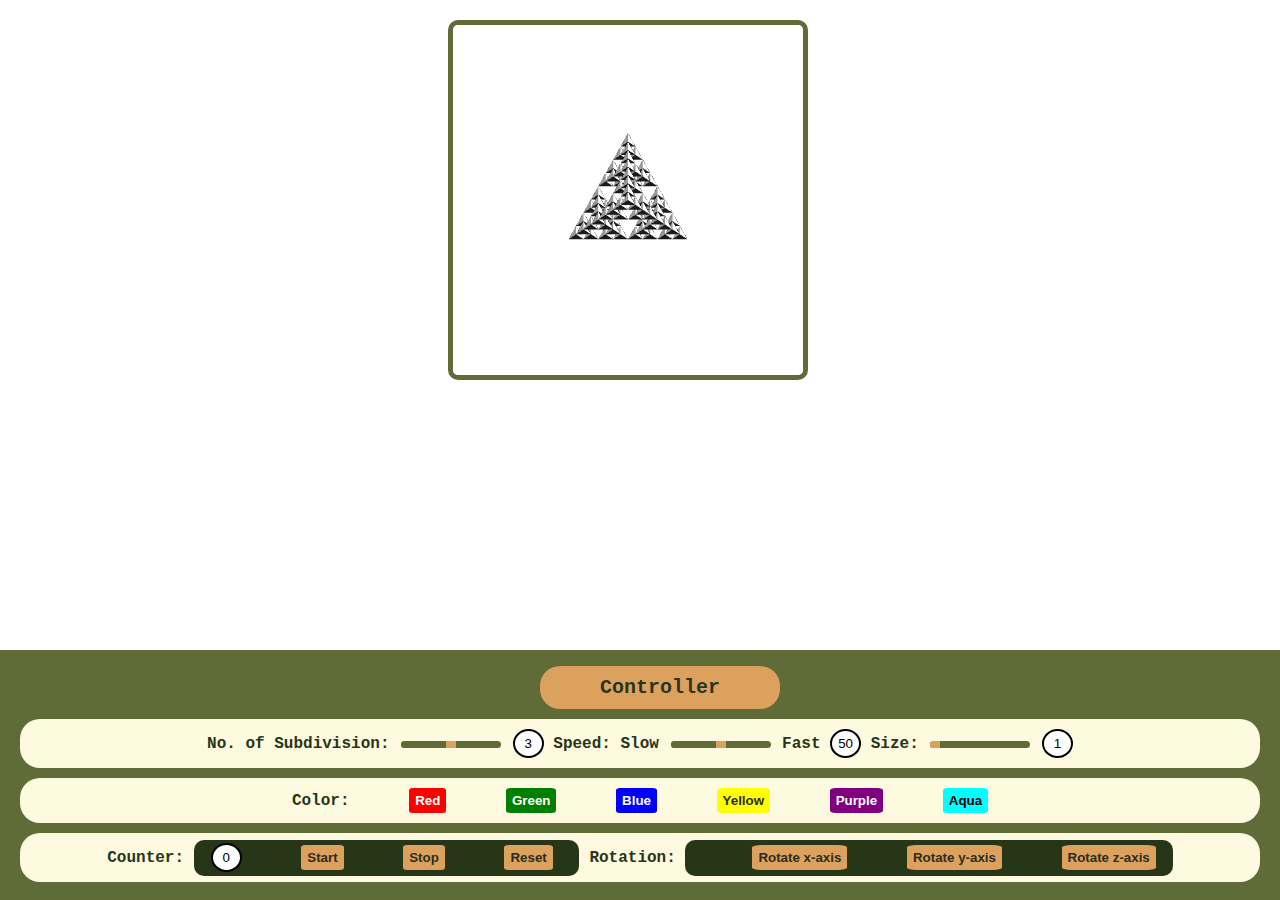
==== index.html @ 0b570a2f "update" ====
<!DOCTYPE html>
<html>

<head>
	<meta http-equiv="Content-Type" content="text/html;charset=utf-8">
	<meta name="viewport" content="width=device-width, initial-scale=1">
	<link rel="stylesheet" href="style.css">
	<title>CMT324 Assignment 1</title>


	<script id="vertex-shader" type="x-shader/x-vertex">
	attribute vec4 vPosition;
	attribute vec4 vColor;

	uniform float scale;
	uniform float scales;
	uniform vec3 rotate;
	uniform vec3 translate;
	uniform mat4 modelViewMatrix;

	varying vec4 fColor;

	void main() {
		// Compute the sines and cosines of rotate for each of
		//   the three axes in one computation.
		vec3 angles = radians( rotate );
		vec3 c = cos( angles );
		vec3 s = sin( angles );


		mat4 rx = mat4( 1.0,  0.0,  0.0, 0.0,
						0.0,  c.x,  s.x, 0.0,
						0.0, -s.x,  c.x, 0.0,
						0.0,  0.0,  0.0, 2.0-(scale*0.5)-scales);

		mat4 ry = mat4( c.y, 0.0, -s.y, 0.0,
						0.0, 1.0,  0.0, 0.0,
						s.y, 0.0,  c.y, 0.0,
						0.0, 0.0,  0.0, 1.0);


		mat4 rz = mat4( c.z, -s.z, 0.0, 0.0,
						s.z,  c.z, 0.0, 0.0,
						0.0,  0.0, 1.0, 0.0,
						0.0,  0.0, 0.0, 1.0);


		// Translation matrix
		mat4 tr = mat4(1.0, 0.0, 0.0, 0.0,
						0.0, 1.0, 0.0, 0.0,
						0.0, 0.0, 1.0, 0.0,
						translate.x, translate.y, translate.z, 1.0);

		// Assign color to the fColor variable. Then it can be passed to the fragment shader
		fColor = vColor;

		// gl_Position is a varying variable which contains the coordinates of the vertex
		// When the shader has finished messing around with it.
		gl_Position = tr* rz * ry * rx * vPosition;
	}
	</script>

	<script id="fragment-shader" type="x-shader/x-fragment">
		precision mediump float;
	varying vec4 fColor;
	varying vec4 color;

	void
	main()
	{
		gl_FragColor = fColor;
	}
	</script>

	<script type="text/javascript" src="Common/webgl-utils.js"></script>
	<script type="text/javascript" src="Common/initShaders.js"></script>
	<script type="text/javascript" src="Common/MV.js"></script>
	<script type="text/javascript" src="func.js"></script>

</head>

<body>

	<script>
		alert('To change rotation and movement speed, you can press number 0 - 4 (0 - Slowest | 4 - Fastest)');
	</script>

	<h1 class="dl-none unsupported">Your devices is not supported to view this content. Please open via laptop!</h1>

	<nav class="d-none">
		<ul>
			<h1 class="text-menu">Controller</h1>
			<li>
				<div class="row wrapper-style container-1 bg-1">
					<a>No. of Subdivision:
						<input id="subdivision" type="range" min="1" max="5" step="1" class="slider">
						<input type="text" id="countsubdivision">
						Speed:
						Slow
						<input id="speed" type="range" min="0" max="100" step="10" value="50" class="slider">
						Fast
						<input type="text" id="countspeed">
						Size:
						<input id="scale" type="range" min="1" max="2" step="1" class="slider" value="1">
						<input type="text" id="countscale">
					</a>
				</div>
			</li>
			<li>
				<div class="row wrapper-style container-1 bg-2">
					<a>Color:
						<button id="convertred" class="red"> Red</button>
						<button id="convertgreen" class="green"> Green</button>
						<button id="convertblue" class="blue"> Blue</button>
						<button id="convertyellow" class="yellow">Yellow</button>
						<button id="convertpurple" class="purple">Purple</button>
						<button id="convertaqua" class="aqua">Aqua</button>
					</a>
				</div>
			</li>
			<li>
				<div class="row wrapper-style container-1 bg-3">
					<a>
						Counter:
						<span class="container-2 mr-10">
							<input type="text" id="ctr" value="0" size="1">
							<button id="start">Start</button>
							<button id="stop">Stop</button>
							<button id="reset">Reset</button>
						</span>
						Rotation:
						<span class="container-2">
							<button id="axis-x">Rotate x-axis</button>
							<button id="axis-y">Rotate y-axis</button>
							<button id="axis-z">Rotate z-axis</button>
						</span>
					</a>
				</div>
			</li>
		</ul>
	</nav>

	<div class="d-none">
		<div class="container">
			<canvas id="gl-canvas" width="350" height="350">
				Oops ... your browser doesn't support the HTML5 canvas element
			</canvas>
		</div>
	</div>

</body>

</html>
---- style.css ----
/* Default style */
body {
    font-family: 'Courier New', Courier, monospace;
    margin: 0;
    padding: 0;
    overflow-x: hidden;
}

/* Navigation bar */
nav {
    bottom: 0;
    height: 250px;
    width: 100%;
    background-color: #606c38;
    position: fixed;
}

nav ul{
    list-style-type: none;
}

nav ul li{
    display: inline;
}

nav ul li a{
    display: inline;
    margin: 10px 30px 10px 30px;
}

/* Container HTML */
.container{
    display: block;
    margin-top: 20px;
    margin-left: auto;
    margin-right: auto;
    width: 30%;
}

/* Create new line */
.row {
	width: 100%;
	clear: both;
	padding: 0px;
	margin: 0px;
    color: #283618;
    font-weight: bold;
}

/* Input */
input[type=text] {
    text-align: center;
    border: 2px solid black;
    height: 23px;
    width: 23px;
    border-radius: 50%;
}

/* Slider */
.slider {
    -webkit-appearance: none;
    width: 100px;
    height: 7px;
    border-radius: 10px;
    background: #f5ffe9;
    color: rgb(252, 11, 11);
}
input[type='range'] {
    overflow: hidden;
    width: 100px;
    -webkit-appearance: none;
    background-color: #606c38;
  }

  input[type='range']::-webkit-slider-thumb {
    width: 10px;
    -webkit-appearance: none;
    height: 20px;
    cursor: ew-resize;
    background: #dda15e;
    box-shadow: -80px 0 0 80px #606c38;
  }

/* Button */
button{
    margin-left: 50px;
    height: 25px;
    background-color: #dda15e;
    font-weight: bold;
    text-align: center;
    border-radius: 10%;
    border: none;
    color: #292e20;
}

.text-menu {
    font-weight: bold;
    font-size: 20px;
    text-align: center;
    color: #283618;
    background-color: #dda15e;
    padding: 10px;
    margin: 10px 500px;
    border-radius: 20px;
}

.wrapper-style {
    margin-top: 30px;
    text-align: center;
}

.red {
    background-color: red;
    color: white;
}
.green {
    background-color: green;
    color: white;
}
.blue {
    background-color: blue;
    color: white;
}
.yellow {
    background-color: yellow;
}
.purple {
    background-color: purple;
    color: white;
}
.aqua {
    background-color: aqua;
    color: black;
}

#gl-canvas {
    border:5px solid #606c38;
    border-radius: 10px;
}

.container-1 {
    padding: 10px 0;
    margin: 10px -20px;
    border-radius: 20px;
}

.bg-1 {
    background-color: #fefae0;
}
.bg-2 {
    background-color: #fefae0;
}
.bg-3 {
    background-color: #fefae0;
}

.container-2 {
    border-radius: 10px;
    background-color: #283618;
    padding: 9px 17px;
}

.mr-10 {
    margin-right: 10px;
}

/* Big tablets to largest laptop screens */
@media only screen and (min-width: 1023px) {
    .dl-none {
        display: none;
    }
}
/* Smaller tablets to larger tablets screens */
@media only screen and (max-width: 1023px) {
    .d-none {
        display: none;
    }
    .unsupported {
        font-size: 50px;
        text-align: center;
        margin-top: 40%;
        padding: 40px 90px 40px 90px;
        vertical-align: middle;
    }
}
/* Larger phones to smaller tablets screens */
@media only screen and (max-width: 767px) {
    .d-none {
        display: none;
    }
    .unsupported {
        font-size: 40px;
        text-align: center;
        margin-top: 50%;
        padding: 40px;
        vertical-align: middle;
    }
}
/* Smaller phones to larger phones screens */
@media only screen and (max-width: 479px) {
    .d-none {
        display: none;
    }
    .unsupported {
        font-size: 30px;
        text-align: center;
        margin-top: 50%;
        padding: 40px;
        vertical-align: middle;
    }
}
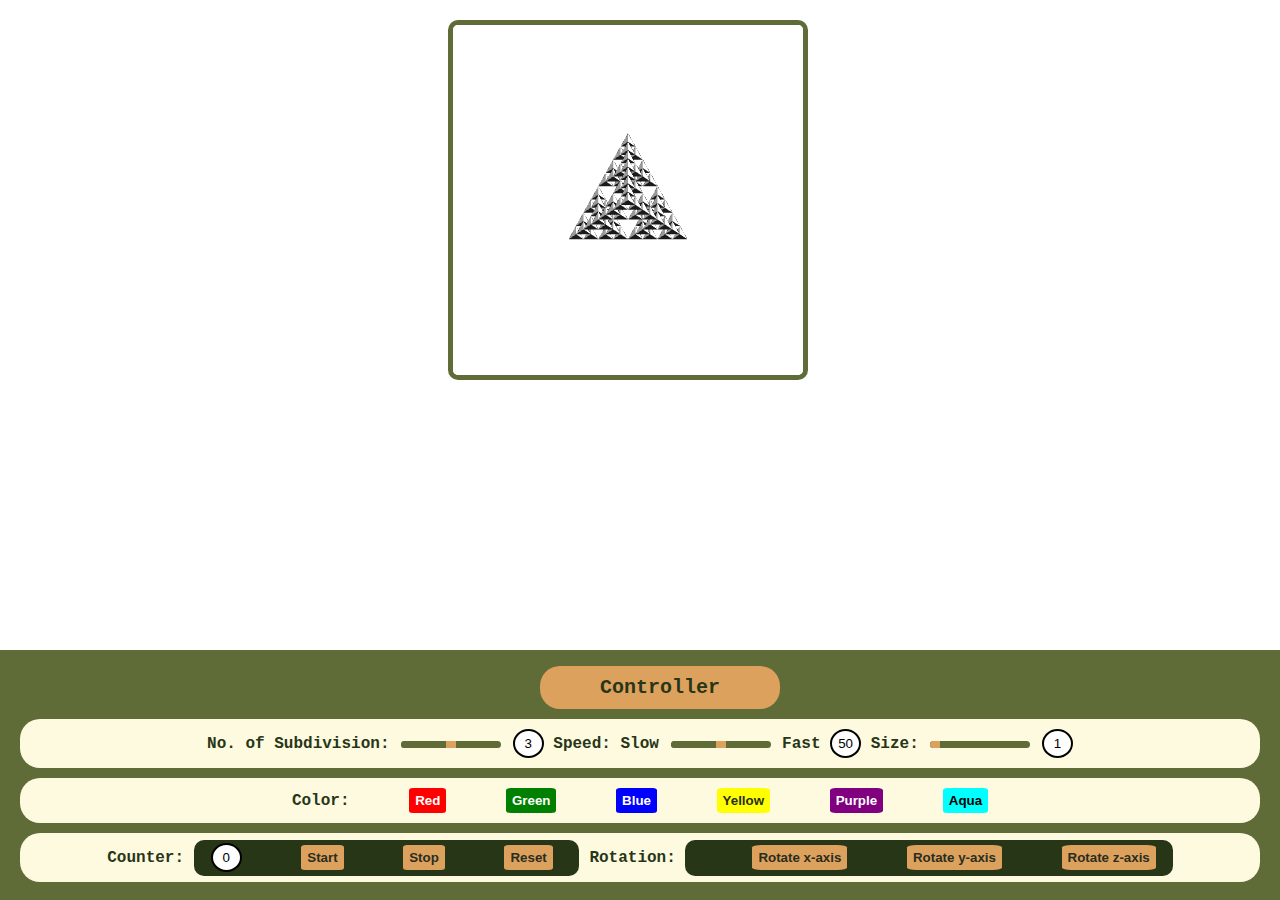
==== commit 6a2e6830: "update meta tags" ====
--- a/index.html
+++ b/index.html
@@ -4,9 +4,27 @@
 <head>
 	<meta http-equiv="Content-Type" content="text/html;charset=utf-8">
 	<meta name="viewport" content="width=device-width, initial-scale=1">
+
+	<!-- Primary Meta Tags -->
+	<title>3D Gasket</title>
+	<meta name="title" content="3D Gasket">
+	<meta name="description" content="3D Gasket with Rotation, Enlargement and Movement.">
+
+	<!-- Open Graph / Facebook -->
+	<meta property="og:type" content="website">
+	<meta property="og:url" content="https://farisfs73x.github.io/3D-Gasket/">
+	<meta property="og:title" content="3D Gasket">
+	<meta property="og:description" content="3D Gasket with Rotation, Enlargement and Movement.">
+	<meta property="og:image" content="img/3d-gasket.png">
+
+	<!-- Twitter -->
+	<meta property="twitter:card" content="summary_large_image">
+	<meta property="twitter:url" content="https://farisfs73x.github.io/3D-Gasket/">
+	<meta property="twitter:title" content="3D Gasket">
+	<meta property="twitter:description" content="3D Gasket with Rotation, Enlargement and Movement.">
+	<meta property="twitter:image" content="img/3d-gasket.png">
+
 	<link rel="stylesheet" href="style.css">
-	<title>CMT324 Assignment 1</title>
-
 
 	<script id="vertex-shader" type="x-shader/x-vertex">
 	attribute vec4 vPosition;
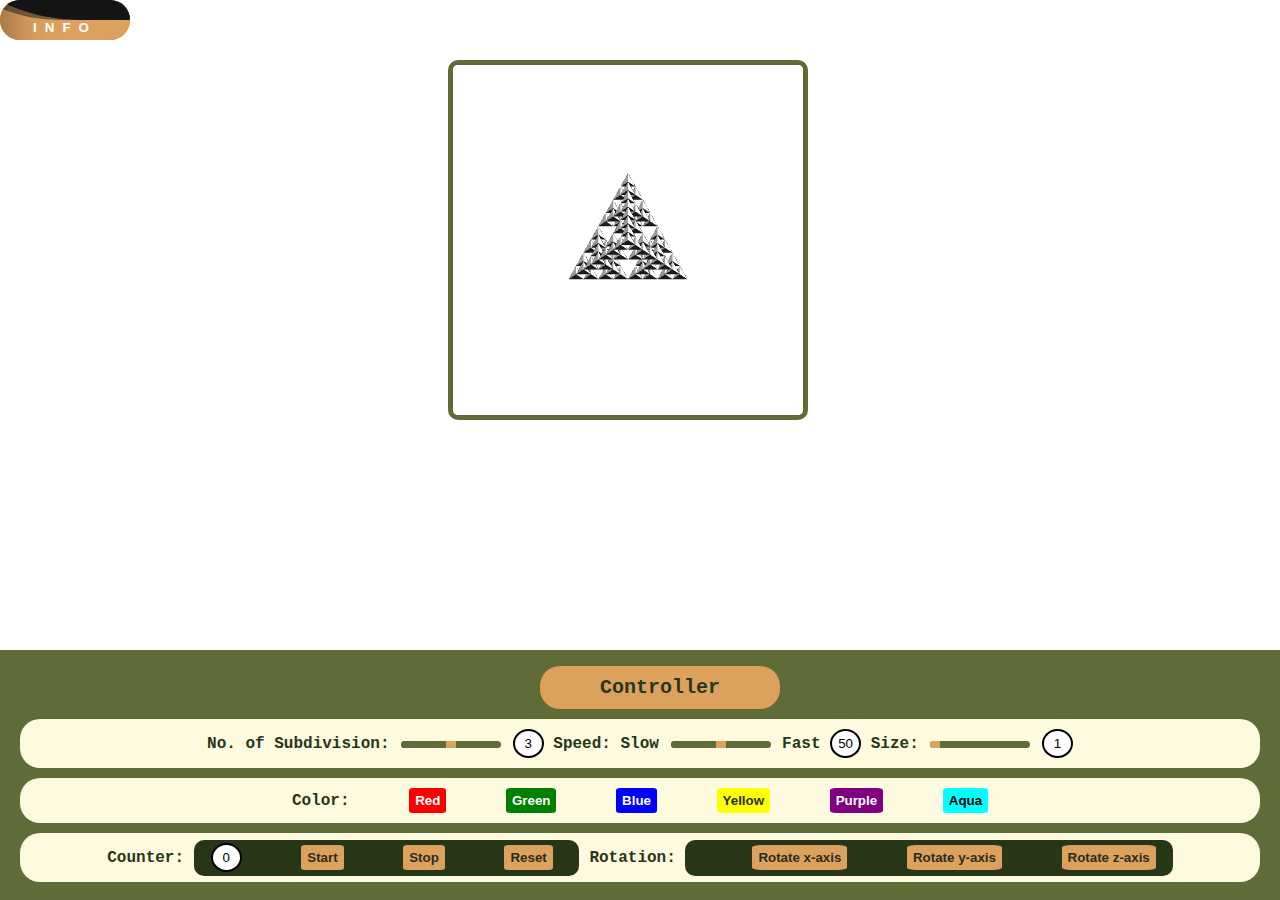
==== commit 30816cc9: "update popup info" ====
--- a/index.html
+++ b/index.html
@@ -1,8 +1,8 @@
 <!DOCTYPE html>
-<html>
+<html lang="en" dir="ltr">
 
 <head>
-	<meta http-equiv="Content-Type" content="text/html;charset=utf-8">
+	<meta http-equiv="Content-Type" content="text/html" charset="utf-8">
 	<meta name="viewport" content="width=device-width, initial-scale=1">
 
 	<!-- Primary Meta Tags -->
@@ -27,7 +27,7 @@
 	<link rel="stylesheet" href="style.css">
 
 	<script id="vertex-shader" type="x-shader/x-vertex">
-	attribute vec4 vPosition;
+		attribute vec4 vPosition;
 	attribute vec4 vColor;
 
 	uniform float scale;
@@ -95,19 +95,22 @@
 	<script type="text/javascript" src="Common/MV.js"></script>
 	<script type="text/javascript" src="func.js"></script>
 
+	<link rel="stylesheet" href="popup.css">
+	<link rel="stylesheet" href="https://cdnjs.cloudflare.com/ajax/libs/font-awesome/5.15.3/css/all.min.css" />
+	<script src="https://code.jquery.com/jquery-3.4.1.js"></script>
 </head>
 
 <body>
 
-	<script>
-		alert('To change rotation and movement speed, you can press number 0 - 4 (0 - Slowest | 4 - Fastest)');
-	</script>
+	<h1 class="dl-none unsupported">Your devices is not supported to view this content. Please open via laptop!</h1>
 
-	<h1 class="dl-none unsupported">Your devices is not supported to view this content. Please open via laptop!</h1>
+
 
 	<nav class="d-none">
 		<ul>
+
 			<h1 class="text-menu">Controller</h1>
+
 			<li>
 				<div class="row wrapper-style container-1 bg-1">
 					<a>No. of Subdivision:
@@ -157,6 +160,21 @@
 			</li>
 		</ul>
 	</nav>
+	
+	
+	<span class="d-none">
+		<button class="button-1 button-2"><span>Info</span><div class="liquid"></div></button>
+		<div class="alert hide">
+			<span class="fas fa-exclamation-circle"></span>
+			<span class="msg">To change rotation and <br> movement speed, you can <br> press number 0 - 4 <br>
+				(0 - Slowest | 4 - Fastest)</span>
+			<div class="close-btn">
+				<span class="fas fa-times"></span>
+			</div>
+		</div>
+
+		<script src="popup.js"></script>
+	</span>
 
 	<div class="d-none">
 		<div class="container">
@@ -166,6 +184,7 @@
 		</div>
 	</div>
 
+
 </body>
 
-</html>
+</html>--- a/popup.css
+++ b/popup.css
@@ -0,0 +1,189 @@
+* {
+    user-select: none;
+}
+
+.button-1 {
+    margin: 0;
+    padding: 3px 10px;
+    font-weight: bold;
+    border-radius: 4px;
+    border: none;
+    outline: none;
+    background: #e69100;
+    color: white;
+    letter-spacing: 1px;
+    cursor: pointer;
+}
+
+.alert {
+    background: #ffdb9b;
+    padding: 20px 40px 20px 0;
+    min-width: 400px;
+    position: absolute;
+    right: 0;
+    top: 10px;
+    border-radius: 4px;
+    border-left: 8px solid #ffa502;
+    overflow: hidden;
+    opacity: 0;
+    pointer-events: none;
+}
+
+.alert.showAlert {
+    opacity: 1;
+    pointer-events: auto;
+}
+
+.alert.show {
+    animation: show_slide 1s ease forwards;
+}
+
+@keyframes show_slide {
+    0% {
+        transform: translateX(100%);
+    }
+
+    40% {
+        transform: translateX(-10%);
+    }
+
+    80% {
+        transform: translateX(0%);
+    }
+
+    100% {
+        transform: translateX(-10px);
+    }
+}
+
+.alert.hide {
+    animation: hide_slide 1s ease forwards;
+}
+
+@keyframes hide_slide {
+    0% {
+        transform: translateX(-10px);
+    }
+
+    40% {
+        transform: translateX(0%);
+    }
+
+    80% {
+        transform: translateX(-10%);
+    }
+
+    100% {
+        transform: translateX(100%);
+    }
+}
+
+.alert .fa-exclamation-circle {
+    position: absolute;
+    left: 30px;
+    top: 50%;
+    transform: translateY(-50%);
+    color: #ce8500;
+    font-size: 30px;
+}
+
+.alert .msg {
+    float: right;
+    padding: 0 20px;
+    font-size: 18px;
+    color: #ce8500;
+}
+
+.alert .close-btn {
+    position: absolute;
+    right: 0px;
+    top: 50%;
+    transform: translateY(-50%);
+    background: #ffd080;
+    padding: 20px 18px;
+    cursor: pointer;
+}
+
+.alert .close-btn:hover {
+    background: #ffc766;
+}
+
+.alert .close-btn .fas {
+    color: #ce8500;
+    font-size: 22px;
+    /* line-height: 40px; */
+}
+
+
+
+
+/* Animated button */
+.button-2 {
+    position: relative;
+    padding: 20px 30px;
+    display: block;
+    text-decoration: none;
+    text-transform: uppercase;
+    width: 130px;
+    overflow: hidden;
+    border-radius: 40px;
+    border: none;
+}
+
+.button-2 span {
+    position: relative;
+    color: #fff;
+    /* font-size: 20px; */
+    font-family: Arial;
+    letter-spacing: 8px;
+    z-index: 1;
+}
+
+.button-2 .liquid {
+    position: absolute;
+    top: -80px;
+    left: 0;
+    width: 200px;
+    height: 200px;
+    background: #dda15e;
+    box-shadow: inset 0 0 50px rgba(0, 0, 0, .5);
+    transition: .5s;
+}
+
+.button-2 .liquid::after,
+.button-2 .liquid::before {
+    content: '';
+    width: 200%;
+    height: 200%;
+    position: absolute;
+    top: 0;
+    left: 50%;
+    transform: translate(-50%, -75%);
+    background: #fff;
+}
+
+.button-2 .liquid::before {
+    border-radius: 45%;
+    background: rgba(20, 20, 20, 1);
+    animation: animate 5s linear infinite;
+}
+
+.button-2 .liquid::after {
+    border-radius: 40%;
+    background: rgba(20, 20, 20, .5);
+    animation: animate 10s linear infinite;
+}
+
+.button-2:hover .liquid {
+    top: -120px;
+}
+
+@keyframes animate {
+    0% {
+        transform: translate(-50%, -75%) rotate(0deg);
+    }
+
+    100% {
+        transform: translate(-50%, -75%) rotate(360deg);
+    }
+}